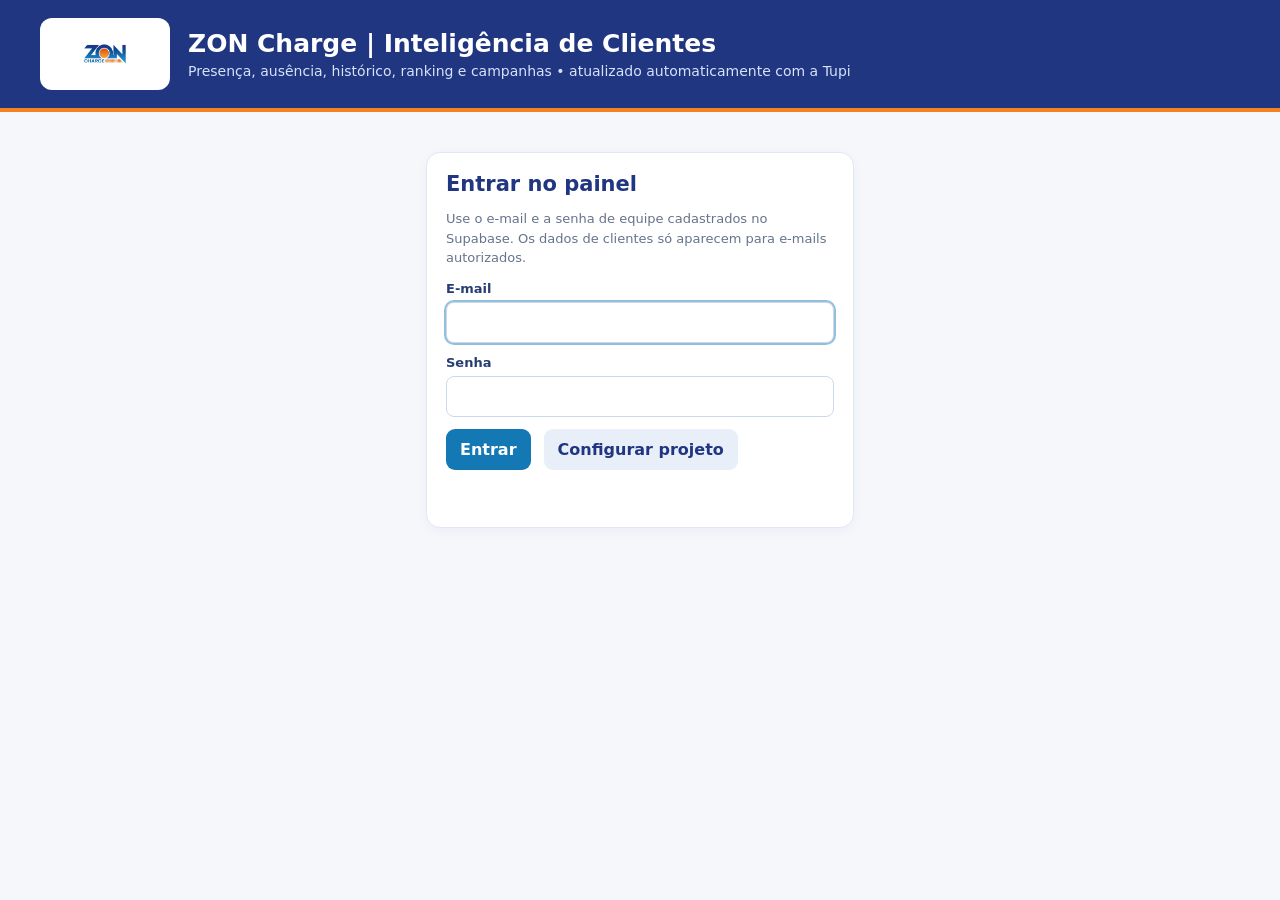
==== painel/index.html @ f6ad3f41 "Add files via upload" ====
<!doctype html><html lang="pt-BR"><head><meta charset="utf-8"><meta name="viewport" content="width=device-width,initial-scale=1"><title>ZON Charge | Inteligência de Clientes</title><style>
:root{font-family:Inter,'Segoe UI',system-ui,Arial,sans-serif;color:#203681;background:#f5f7fb}*{box-sizing:border-box}body{margin:0}header{background:#203681;color:#fff;padding:18px max(22px,calc((100vw - 1200px)/2));border-bottom:4px solid #f58220}header .brand{display:flex;align-items:center;gap:18px}header img{width:130px;height:72px;object-fit:contain;background:white;border-radius:12px;padding:5px}header h1{margin:0;font-size:25px;color:#fff}header p{margin:5px 0 0;color:#d6e2fa;font-size:14px}main{max-width:1240px;margin:auto;padding:22px}.nav{display:flex;flex-wrap:wrap;gap:8px;margin-bottom:20px}.nav button{background:#e5ebf7;color:#203681;border:1px solid #d6e1f2}.nav button.active{background:#203681;color:white;border-color:#203681;box-shadow:inset 0 -3px #f58220}button{cursor:pointer;border:0;background:#1478b5;color:white;border-radius:9px;padding:11px 14px;font:inherit;font-weight:650;transition:filter .15s}button:hover{filter:brightness(.95)}button:disabled{opacity:.5;cursor:default}.secondary{background:#e8eff9;color:#203681}.panel,.metric{background:white;border:1px solid #e0e7f3;border-radius:14px;padding:19px;box-shadow:0 3px 12px #2036810c;margin-bottom:16px}h2{margin:0 0 12px;font-size:21px;color:#203681}h3{margin:0 0 10px;color:#203681}.muted{color:#65738c;font-size:13px;line-height:1.5}.row{display:flex;gap:13px;align-items:end;flex-wrap:wrap}.field{flex:1;min-width:190px}label{display:block;font-size:13px;font-weight:650;margin-bottom:6px;color:#263e74}input,select{width:100%;border:1px solid #ccd8eb;background:white;border-radius:8px;padding:10px;font:inherit;color:#23395d}input:focus,select:focus{outline:2px solid #1478b577}.metrics{display:grid;grid-template-columns:repeat(4,minmax(0,1fr));gap:13px}.metric{border-top:3px solid #f58220}.metric span{font-size:13px;color:#65738c}.metric b{font-size:27px;display:block;margin-top:9px;color:#203681}.hidden{display:none!important}.tablewrap{overflow:auto}table{border-collapse:collapse;width:100%;min-width:650px}th,td{padding:11px;text-align:left;border-bottom:1px solid #e6edf5;font-size:13px}th{background:#eef3fb;color:#203681}tbody tr:hover{background:#f7faff}.tag{display:inline-block;padding:4px 9px;background:#e8f2fc;border-radius:18px}.warn{background:#fff7ec;border:1px solid #f5d6ae;color:#80511d;padding:12px;border-radius:9px;font-size:13px;margin:12px 0}.ok{color:#15835e}.bad{color:#c36b1a}.barrow{display:flex;align-items:center;gap:10px;margin:10px 0;font-size:13px}.barlabel{width:95px;flex-shrink:0}.bartrack{height:15px;background:#edf2f9;border-radius:5px;flex:1;overflow:hidden}.barfill{height:100%;background:#1478b5;border-radius:5px}.barvalue{width:100px;text-align:right}.toolbar{display:flex;gap:10px;flex-wrap:wrap;align-items:end}.note{font-size:12px;color:#65738c}@media(max-width:760px){.metrics{grid-template-columns:repeat(2,1fr)}main{padding:12px}.metric b{font-size:22px}header img{width:92px;height:56px}header h1{font-size:19px}}
.rank-tabs{display:flex;gap:8px;flex-wrap:wrap;margin:15px 0 20px;border-bottom:2px solid #e5ebf5;padding-bottom:10px}.rank-tab{border:1px solid #dce4f1;background:white;color:#203681;border-radius:9px;padding:11px 19px;font-weight:700;cursor:pointer}.rank-tab.active{background:#203681;color:white;border-color:#203681;box-shadow:inset 0 -3px 0 #f58220}.rank-tab:hover:not(.active){background:#edf3fa}#rankPeriodDisplay{display:block;padding:9px 0;color:#203681}header{display:flex;justify-content:space-between;align-items:center;gap:14px;flex-wrap:wrap}.userbox{display:flex;align-items:center;gap:10px;font-size:13px;color:#d6e2fa}.userbox button{padding:8px 12px}.login{max-width:460px;margin:40px auto;padding:0 16px}.login form{display:grid;gap:12px}.login .field{min-width:0}.setup{display:grid;gap:12px;padding:12px;border:1px dashed #ccd8eb;border-radius:10px}.syncline{display:flex;align-items:center;gap:10px;flex-wrap:wrap}.pill{display:inline-block;padding:5px 11px;border-radius:20px;background:#e8eff9;font-weight:700;font-size:13px;white-space:nowrap}.pill.ok{background:#e3f5ee}.pill.bad{background:#fdeee0}details.manual{margin-top:16px;border-top:1px solid #e6edf5;padding-top:12px}details.manual summary{cursor:pointer;font-weight:650;color:#263e74;margin-bottom:10px}</style></head><body><header><div class="brand"><img src="[data-uri]" alt="ZON Charge"><div><h1>ZON Charge | Inteligência de Clientes</h1><p>Presença, ausência, histórico, ranking e campanhas • atualizado automaticamente com a Tupi</p></div></div><div class="userbox hidden" id="userBox"><span id="userEmail"></span><button class="secondary" id="logout" type="button">Sair</button></div></header><section id="loginView" class="login hidden"><div class="panel"><h2>Entrar no painel</h2><p class="muted">Use o e-mail e a senha de equipe cadastrados no Supabase. Os dados de clientes só aparecem para e-mails autorizados.</p><form id="loginForm" autocomplete="on"><div id="setupFields" class="setup hidden"><div class="field"><label for="sbUrl">URL do projeto Supabase</label><input id="sbUrl" placeholder="https://xxxxxxxx.supabase.co" autocomplete="off"></div><div class="field"><label for="sbKey">Chave pública (anon / publishable)</label><input id="sbKey" placeholder="eyJ… ou sb_publishable_…" autocomplete="off"></div></div><div class="field"><label for="loginEmail">E-mail</label><input id="loginEmail" type="email" autocomplete="username" required></div><div class="field"><label for="loginPass">Senha</label><input id="loginPass" type="password" autocomplete="current-password" required></div><div class="row"><button id="loginBtn" type="submit">Entrar</button><button class="secondary" id="changeProject" type="button">Configurar projeto</button></div><p class="muted" id="loginStatus"></p></form></div></section><main id="app" class="hidden"><nav class="nav" id="nav"><button data-page="home" class="active">📊 Visão geral</button><button data-page="weekly">📅 Semanal</button><button data-page="monthly">🗓️ Mensal</button><button data-page="yearly">📈 Anual</button><button data-page="ranking">🏆 Ranking</button><button data-page="history">🗄️ Histórico</button><button data-page="campaigns">✉️ Campanhas</button></nav>
<section id="page-home" class="page"><div class="panel"><h2>Sincronização com a Tupi</h2><div class="syncline"><span class="pill" id="syncPill">—</span><span class="muted" id="syncText"></span></div><div class="row" style="margin-top:12px"><button id="reloadData" type="button">Recarregar dados</button></div><p class="muted" id="status">O histórico de recargas é baixado da Tupi todos os dias às 00h e guardado no banco (Supabase).</p><details class="manual"><summary>Importação manual (opcional)</summary><p class="muted">Use para enviar o cadastro de usuários da Tupi ou CSVs antigos de recargas. Tudo é gravado no banco, sem duplicar: registros com o mesmo ID de carga são atualizados.</p><div class="row"><div class="field"><label>Cadastro de usuários (CSV)</label><input id="users" type="file" accept=".csv"></div><div class="field"><label>Histórico de cargas (um ou vários CSVs)</label><input id="loads" type="file" accept=".csv" multiple></div><button id="import" type="button">Importar e guardar</button></div></details></div><div class="metrics" id="homeMetrics"></div><div class="panel"><h2>Clientes e gatilhos</h2><p class="muted">Presença: recarga nos últimos 7 dias da data de referência. Ausência: cliente com recarga anterior, mas nenhuma nos últimos 7 dias. Sem histórico: cliente sem recarga conhecida. Histórico incompleto pode afetar os resultados.</p><div class="toolbar"><div class="field"><label>Referência</label><input type="date" id="refDate"></div><div class="field"><label>Categoria</label><select id="trigger"><option value="all">Todos</option><option value="present">Presença</option><option value="absent">Ausência ≥ 7 dias</option><option value="never">Sem recarga no histórico</option></select></div><div class="field"><label>Buscar cliente</label><input id="search" placeholder="Nome ou e-mail"></div><button class="secondary" id="exportClients">Exportar clientes</button></div><p class="muted" id="clientCount"></p><div class="tablewrap"><table><thead><tr><th>Cliente</th><th>E-mail</th><th>Gatilho</th><th>Última carga</th><th>Cargas nos 7 dias</th></tr></thead><tbody id="clientRows"></tbody></table></div></div></section>
<section id="page-weekly" class="page hidden"><div class="panel"><h2>Clientes semanais</h2><div class="row"><div class="field"><label>Semana (segunda a domingo)</label><select id="weekSelect"></select></div><button class="secondary" id="exportWeek">Exportar semana</button></div><p class="muted" id="weekInfo"></p></div><div class="metrics" id="weekMetrics"></div><div class="panel"><h3>Clientes da semana</h3><div class="tablewrap"><table><thead><tr><th>Cliente</th><th>E-mail</th><th>Recargas</th><th>Energia (kWh)</th><th>Última recarga</th></tr></thead><tbody id="weekRows"></tbody></table></div></div></section>
<section id="page-monthly" class="page hidden"><div class="panel"><h2>Clientes mensais</h2><div class="row"><div class="field"><label>Mês</label><select id="monthSelect"></select></div><button class="secondary" id="exportMonth">Exportar mês</button></div><p class="muted">Clientes únicos e consumo acumulado no mês selecionado.</p></div><div class="metrics" id="monthMetrics"></div><div class="panel"><h3>Recargas por semana do mês</h3><div id="monthBars"></div></div><div class="panel"><h3>Clientes do mês</h3><div class="tablewrap"><table><thead><tr><th>Cliente</th><th>E-mail</th><th>Recargas</th><th>Energia (kWh)</th></tr></thead><tbody id="monthRows"></tbody></table></div></div></section>
<section id="page-yearly" class="page hidden"><div class="panel"><h2>Fechamento anual</h2><div class="row"><div class="field"><label>Ano</label><select id="yearSelect"></select></div><button class="secondary" id="exportYear">Exportar ano</button></div><p class="muted">Comparativo de janeiro a dezembro, clientes únicos no ano e principais usuários.</p></div><div class="metrics" id="yearMetrics"></div><div class="panel"><h3>Recargas por mês</h3><div id="yearBars"></div></div><div class="panel"><h3>Resumo mensal</h3><div class="tablewrap"><table><thead><tr><th>Mês</th><th>Recargas</th><th>Clientes únicos</th><th>Energia (kWh)</th></tr></thead><tbody id="yearRows"></tbody></table></div></div></section>
<section id="page-ranking" class="page hidden"><div class="panel"><h2>🏆 Ranking Top 10</h2><p class="muted">Escolha o tipo de ranking e selecione a semana, o mês ou o ano aqui mesmo, sem sair desta página.</p><div class="rank-tabs" role="tablist" aria-label="Tipo de ranking"><button type="button" class="rank-tab active" data-rank-mode="week" role="tab" aria-selected="true">📅 Semanal</button><button type="button" class="rank-tab" data-rank-mode="month" role="tab" aria-selected="false">🗓️ Mensal</button><button type="button" class="rank-tab" data-rank-mode="year" role="tab" aria-selected="false">📈 Anual</button></div><div class="row"><div class="field"><label for="rankDateSelect" id="rankPeriodLabel">Selecione a semana</label><select id="rankDateSelect" aria-label="Selecione o período do ranking"></select><select id="rankPeriod" style="display:none" aria-hidden="true"><option value="week">Semanal</option><option value="month">Mensal</option><option value="year">Anual</option></select></div><button class="secondary" id="exportRank">Exportar Top 10 deste período</button></div><p class="muted" id="rankPeriodDisplay">Selecione um período disponível.</p><p class="muted">Ordenado por quantidade de recargas com consumo positivo, com desempate por kWh.</p><div class="tablewrap"><table><thead><tr><th>Posição</th><th>Cliente</th><th>Recargas</th><th>Energia (kWh)</th></tr></thead><tbody id="rankRows"></tbody></table></div></div></section>
<section id="page-history" class="page hidden"><div class="panel"><h2>Histórico acumulado</h2><p class="muted">Cada novo CSV é incorporado ao histórico, sem apagar semanas anteriores. Registros repetidos são identificados pelo ID da carga, quando disponível.</p><div class="metrics" id="historyMetrics"></div><div class="row"><button id="backup" type="button">Exportar backup JSON</button><div class="field"><label>Restaurar backup JSON (grava no banco)</label><input type="file" id="restore" accept=".json"></div></div><p id="coverage" class="muted"></p></div><div class="panel"><h3>Execuções da sincronização diária</h3><p class="muted">Cada linha é uma execução automática (00h) ou manual. Se aparecer “erro”, a mensagem explica o motivo; as recargas daquele período entram na próxima execução bem-sucedida.</p><div class="tablewrap"><table><thead><tr><th>Início</th><th>Período baixado</th><th>Situação</th><th>Recargas</th><th>Mensagem</th></tr></thead><tbody id="syncRows"></tbody></table></div></div></section>
<section id="page-campaigns" class="page hidden"><div class="panel"><h2>✉️ Campanhas por gatilho</h2><div class="warn"><b>Modo seguro: simulação e preparação.</b> Este painel NÃO envia e-mails. Os dados de recarga são atualizados automaticamente todos os dias às 00h; o disparo real será feito pela ferramenta de e-mail, com registro de consentimento e link de descadastro.</div><div class="row"><div class="field"><label>Campanha</label><select id="campaignType"><option value="frequent">Fidelidade · 3+ recargas nos últimos 7 dias</option><option value="absent">Reativação · 7+ dias sem recarga</option></select></div><div class="field"><label>Data de referência</label><input type="date" id="campaignDate"></div><div class="field"><label>Intervalo mínimo entre campanhas (dias)</label><input id="campaignCooldown" type="number" min="7" value="30"></div></div><div class="row" style="margin-top:12px"><div class="field"><label>Importar permissões de marketing (CSV: Email;Consentimento;Descadastrado;UltimoEnvio)</label><input type="file" id="consentFile" accept=".csv"></div><button id="consentImport">Importar permissões</button><button class="secondary" id="consentTemplate">Baixar modelo CSV</button></div><p class="muted">Consentimento: SIM apenas quando existir registro válido de autorização ou outra base legal documentada e adequada. Descadastrado: SIM sempre bloqueia o envio. ÚltimoEnvio: AAAA-MM-DD. Sem permissão explícita registrada, o contato é bloqueado neste piloto.</p><div class="row" style="margin-top:12px"><div class="field"><label>Assunto</label><input id="campaignSubject" value="Um benefício especial para você"></div><div class="field"><label>Oferta aprovada (não inventar descontos)</label><input id="campaignOffer" placeholder="Ex.: benefício válido até ..."></div></div><div class="row" style="margin-top:12px"><button id="campaignPreview">Analisar elegibilidade</button><button class="secondary" id="campaignExport">Exportar fila aprovada (CSV)</button></div><p id="campaignStatus" class="muted">Nenhuma campanha enviada.</p></div><div class="metrics" id="campaignMetrics"></div><div class="panel"><h3>Prévia de destinatários elegíveis</h3><p class="muted">A exportação não realiza disparos. Contatos sem autorização, descadastrados e dentro do limite de frequência são excluídos.</p><div class="tablewrap"><table><thead><tr><th>Cliente</th><th>E-mail</th><th>Gatilho</th><th>Última recarga</th><th>Último envio</th></tr></thead><tbody id="campaignRows"></tbody></table></div></div><div class="panel"><h3>Regras para automação definitiva</h3><p class="muted">Execução diária após a sincronização bem-sucedida das 00h com a Tupi; considerar apenas períodos com cobertura completa, evitar reenvio do mesmo evento, registrar tentativas e falhas, tratar respostas e descadastros imediatamente. Não enviar promoções para clientes com permissão desconhecida.</p></div></section></main><script src="config.js"></script><script src="app.js"></script></body></html>
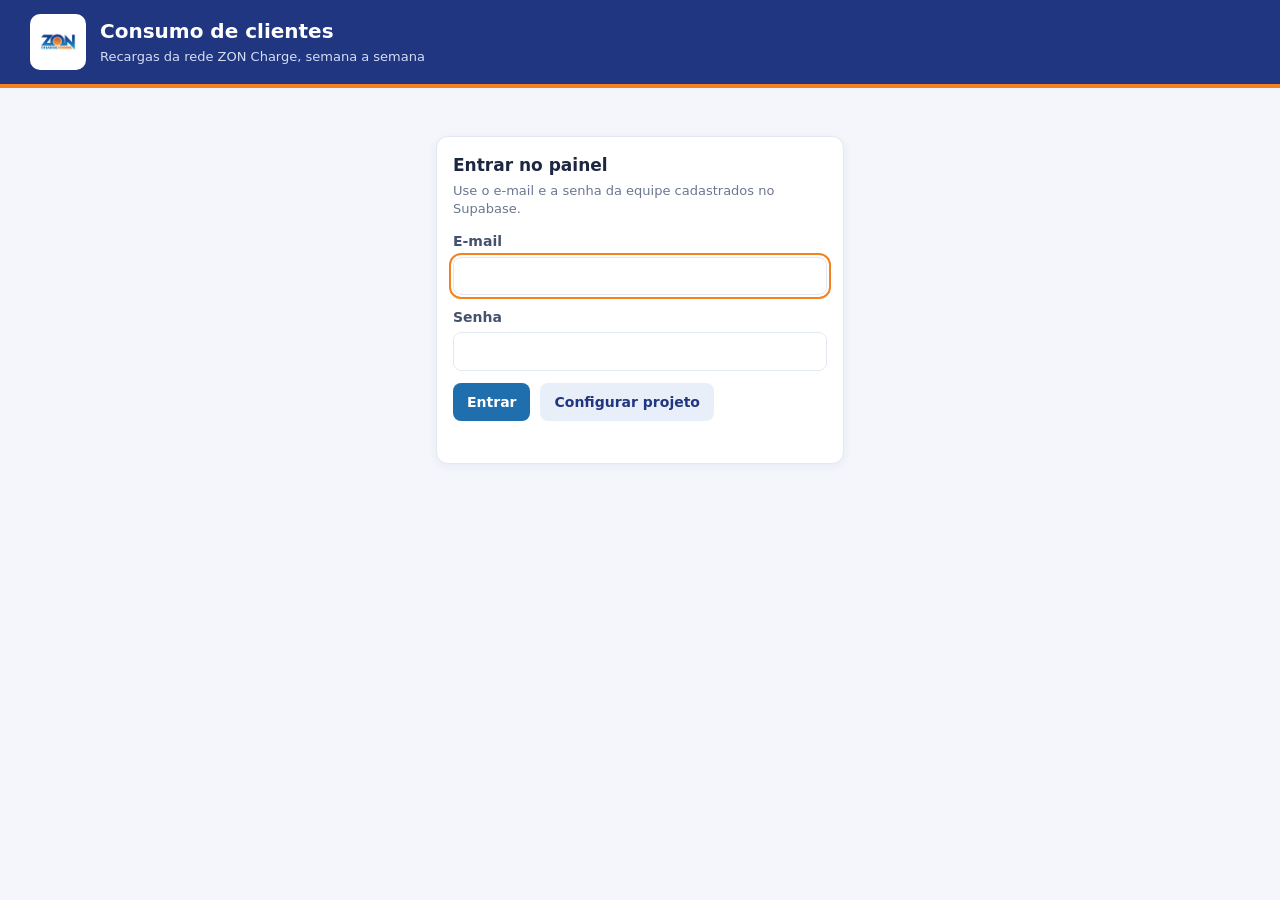
==== commit 0c6526ae: "Painel novo: resumo semanal e acompanhamento por cliente" ====
--- a/painel/index.html
+++ b/painel/index.html
@@ -1,10 +1,199 @@
-<!doctype html><html lang="pt-BR"><head><meta charset="utf-8"><meta name="viewport" content="width=device-width,initial-scale=1"><title>ZON Charge | Inteligência de Clientes</title><style>
-:root{font-family:Inter,'Segoe UI',system-ui,Arial,sans-serif;color:#203681;background:#f5f7fb}*{box-sizing:border-box}body{margin:0}header{background:#203681;color:#fff;padding:18px max(22px,calc((100vw - 1200px)/2));border-bottom:4px solid #f58220}header .brand{display:flex;align-items:center;gap:18px}header img{width:130px;height:72px;object-fit:contain;background:white;border-radius:12px;padding:5px}header h1{margin:0;font-size:25px;color:#fff}header p{margin:5px 0 0;color:#d6e2fa;font-size:14px}main{max-width:1240px;margin:auto;padding:22px}.nav{display:flex;flex-wrap:wrap;gap:8px;margin-bottom:20px}.nav button{background:#e5ebf7;color:#203681;border:1px solid #d6e1f2}.nav button.active{background:#203681;color:white;border-color:#203681;box-shadow:inset 0 -3px #f58220}button{cursor:pointer;border:0;background:#1478b5;color:white;border-radius:9px;padding:11px 14px;font:inherit;font-weight:650;transition:filter .15s}button:hover{filter:brightness(.95)}button:disabled{opacity:.5;cursor:default}.secondary{background:#e8eff9;color:#203681}.panel,.metric{background:white;border:1px solid #e0e7f3;border-radius:14px;padding:19px;box-shadow:0 3px 12px #2036810c;margin-bottom:16px}h2{margin:0 0 12px;font-size:21px;color:#203681}h3{margin:0 0 10px;color:#203681}.muted{color:#65738c;font-size:13px;line-height:1.5}.row{display:flex;gap:13px;align-items:end;flex-wrap:wrap}.field{flex:1;min-width:190px}label{display:block;font-size:13px;font-weight:650;margin-bottom:6px;color:#263e74}input,select{width:100%;border:1px solid #ccd8eb;background:white;border-radius:8px;padding:10px;font:inherit;color:#23395d}input:focus,select:focus{outline:2px solid #1478b577}.metrics{display:grid;grid-template-columns:repeat(4,minmax(0,1fr));gap:13px}.metric{border-top:3px solid #f58220}.metric span{font-size:13px;color:#65738c}.metric b{font-size:27px;display:block;margin-top:9px;color:#203681}.hidden{display:none!important}.tablewrap{overflow:auto}table{border-collapse:collapse;width:100%;min-width:650px}th,td{padding:11px;text-align:left;border-bottom:1px solid #e6edf5;font-size:13px}th{background:#eef3fb;color:#203681}tbody tr:hover{background:#f7faff}.tag{display:inline-block;padding:4px 9px;background:#e8f2fc;border-radius:18px}.warn{background:#fff7ec;border:1px solid #f5d6ae;color:#80511d;padding:12px;border-radius:9px;font-size:13px;margin:12px 0}.ok{color:#15835e}.bad{color:#c36b1a}.barrow{display:flex;align-items:center;gap:10px;margin:10px 0;font-size:13px}.barlabel{width:95px;flex-shrink:0}.bartrack{height:15px;background:#edf2f9;border-radius:5px;flex:1;overflow:hidden}.barfill{height:100%;background:#1478b5;border-radius:5px}.barvalue{width:100px;text-align:right}.toolbar{display:flex;gap:10px;flex-wrap:wrap;align-items:end}.note{font-size:12px;color:#65738c}@media(max-width:760px){.metrics{grid-template-columns:repeat(2,1fr)}main{padding:12px}.metric b{font-size:22px}header img{width:92px;height:56px}header h1{font-size:19px}}
-.rank-tabs{display:flex;gap:8px;flex-wrap:wrap;margin:15px 0 20px;border-bottom:2px solid #e5ebf5;padding-bottom:10px}.rank-tab{border:1px solid #dce4f1;background:white;color:#203681;border-radius:9px;padding:11px 19px;font-weight:700;cursor:pointer}.rank-tab.active{background:#203681;color:white;border-color:#203681;box-shadow:inset 0 -3px 0 #f58220}.rank-tab:hover:not(.active){background:#edf3fa}#rankPeriodDisplay{display:block;padding:9px 0;color:#203681}header{display:flex;justify-content:space-between;align-items:center;gap:14px;flex-wrap:wrap}.userbox{display:flex;align-items:center;gap:10px;font-size:13px;color:#d6e2fa}.userbox button{padding:8px 12px}.login{max-width:460px;margin:40px auto;padding:0 16px}.login form{display:grid;gap:12px}.login .field{min-width:0}.setup{display:grid;gap:12px;padding:12px;border:1px dashed #ccd8eb;border-radius:10px}.syncline{display:flex;align-items:center;gap:10px;flex-wrap:wrap}.pill{display:inline-block;padding:5px 11px;border-radius:20px;background:#e8eff9;font-weight:700;font-size:13px;white-space:nowrap}.pill.ok{background:#e3f5ee}.pill.bad{background:#fdeee0}details.manual{margin-top:16px;border-top:1px solid #e6edf5;padding-top:12px}details.manual summary{cursor:pointer;font-weight:650;color:#263e74;margin-bottom:10px}</style></head><body><header><div class="brand"><img src="[data-uri]" alt="ZON Charge"><div><h1>ZON Charge | Inteligência de Clientes</h1><p>Presença, ausência, histórico, ranking e campanhas • atualizado automaticamente com a Tupi</p></div></div><div class="userbox hidden" id="userBox"><span id="userEmail"></span><button class="secondary" id="logout" type="button">Sair</button></div></header><section id="loginView" class="login hidden"><div class="panel"><h2>Entrar no painel</h2><p class="muted">Use o e-mail e a senha de equipe cadastrados no Supabase. Os dados de clientes só aparecem para e-mails autorizados.</p><form id="loginForm" autocomplete="on"><div id="setupFields" class="setup hidden"><div class="field"><label for="sbUrl">URL do projeto Supabase</label><input id="sbUrl" placeholder="https://xxxxxxxx.supabase.co" autocomplete="off"></div><div class="field"><label for="sbKey">Chave pública (anon / publishable)</label><input id="sbKey" placeholder="eyJ… ou sb_publishable_…" autocomplete="off"></div></div><div class="field"><label for="loginEmail">E-mail</label><input id="loginEmail" type="email" autocomplete="username" required></div><div class="field"><label for="loginPass">Senha</label><input id="loginPass" type="password" autocomplete="current-password" required></div><div class="row"><button id="loginBtn" type="submit">Entrar</button><button class="secondary" id="changeProject" type="button">Configurar projeto</button></div><p class="muted" id="loginStatus"></p></form></div></section><main id="app" class="hidden"><nav class="nav" id="nav"><button data-page="home" class="active">📊 Visão geral</button><button data-page="weekly">📅 Semanal</button><button data-page="monthly">🗓️ Mensal</button><button data-page="yearly">📈 Anual</button><button data-page="ranking">🏆 Ranking</button><button data-page="history">🗄️ Histórico</button><button data-page="campaigns">✉️ Campanhas</button></nav>
-<section id="page-home" class="page"><div class="panel"><h2>Sincronização com a Tupi</h2><div class="syncline"><span class="pill" id="syncPill">—</span><span class="muted" id="syncText"></span></div><div class="row" style="margin-top:12px"><button id="reloadData" type="button">Recarregar dados</button></div><p class="muted" id="status">O histórico de recargas é baixado da Tupi todos os dias às 00h e guardado no banco (Supabase).</p><details class="manual"><summary>Importação manual (opcional)</summary><p class="muted">Use para enviar o cadastro de usuários da Tupi ou CSVs antigos de recargas. Tudo é gravado no banco, sem duplicar: registros com o mesmo ID de carga são atualizados.</p><div class="row"><div class="field"><label>Cadastro de usuários (CSV)</label><input id="users" type="file" accept=".csv"></div><div class="field"><label>Histórico de cargas (um ou vários CSVs)</label><input id="loads" type="file" accept=".csv" multiple></div><button id="import" type="button">Importar e guardar</button></div></details></div><div class="metrics" id="homeMetrics"></div><div class="panel"><h2>Clientes e gatilhos</h2><p class="muted">Presença: recarga nos últimos 7 dias da data de referência. Ausência: cliente com recarga anterior, mas nenhuma nos últimos 7 dias. Sem histórico: cliente sem recarga conhecida. Histórico incompleto pode afetar os resultados.</p><div class="toolbar"><div class="field"><label>Referência</label><input type="date" id="refDate"></div><div class="field"><label>Categoria</label><select id="trigger"><option value="all">Todos</option><option value="present">Presença</option><option value="absent">Ausência ≥ 7 dias</option><option value="never">Sem recarga no histórico</option></select></div><div class="field"><label>Buscar cliente</label><input id="search" placeholder="Nome ou e-mail"></div><button class="secondary" id="exportClients">Exportar clientes</button></div><p class="muted" id="clientCount"></p><div class="tablewrap"><table><thead><tr><th>Cliente</th><th>E-mail</th><th>Gatilho</th><th>Última carga</th><th>Cargas nos 7 dias</th></tr></thead><tbody id="clientRows"></tbody></table></div></div></section>
-<section id="page-weekly" class="page hidden"><div class="panel"><h2>Clientes semanais</h2><div class="row"><div class="field"><label>Semana (segunda a domingo)</label><select id="weekSelect"></select></div><button class="secondary" id="exportWeek">Exportar semana</button></div><p class="muted" id="weekInfo"></p></div><div class="metrics" id="weekMetrics"></div><div class="panel"><h3>Clientes da semana</h3><div class="tablewrap"><table><thead><tr><th>Cliente</th><th>E-mail</th><th>Recargas</th><th>Energia (kWh)</th><th>Última recarga</th></tr></thead><tbody id="weekRows"></tbody></table></div></div></section>
-<section id="page-monthly" class="page hidden"><div class="panel"><h2>Clientes mensais</h2><div class="row"><div class="field"><label>Mês</label><select id="monthSelect"></select></div><button class="secondary" id="exportMonth">Exportar mês</button></div><p class="muted">Clientes únicos e consumo acumulado no mês selecionado.</p></div><div class="metrics" id="monthMetrics"></div><div class="panel"><h3>Recargas por semana do mês</h3><div id="monthBars"></div></div><div class="panel"><h3>Clientes do mês</h3><div class="tablewrap"><table><thead><tr><th>Cliente</th><th>E-mail</th><th>Recargas</th><th>Energia (kWh)</th></tr></thead><tbody id="monthRows"></tbody></table></div></div></section>
-<section id="page-yearly" class="page hidden"><div class="panel"><h2>Fechamento anual</h2><div class="row"><div class="field"><label>Ano</label><select id="yearSelect"></select></div><button class="secondary" id="exportYear">Exportar ano</button></div><p class="muted">Comparativo de janeiro a dezembro, clientes únicos no ano e principais usuários.</p></div><div class="metrics" id="yearMetrics"></div><div class="panel"><h3>Recargas por mês</h3><div id="yearBars"></div></div><div class="panel"><h3>Resumo mensal</h3><div class="tablewrap"><table><thead><tr><th>Mês</th><th>Recargas</th><th>Clientes únicos</th><th>Energia (kWh)</th></tr></thead><tbody id="yearRows"></tbody></table></div></div></section>
-<section id="page-ranking" class="page hidden"><div class="panel"><h2>🏆 Ranking Top 10</h2><p class="muted">Escolha o tipo de ranking e selecione a semana, o mês ou o ano aqui mesmo, sem sair desta página.</p><div class="rank-tabs" role="tablist" aria-label="Tipo de ranking"><button type="button" class="rank-tab active" data-rank-mode="week" role="tab" aria-selected="true">📅 Semanal</button><button type="button" class="rank-tab" data-rank-mode="month" role="tab" aria-selected="false">🗓️ Mensal</button><button type="button" class="rank-tab" data-rank-mode="year" role="tab" aria-selected="false">📈 Anual</button></div><div class="row"><div class="field"><label for="rankDateSelect" id="rankPeriodLabel">Selecione a semana</label><select id="rankDateSelect" aria-label="Selecione o período do ranking"></select><select id="rankPeriod" style="display:none" aria-hidden="true"><option value="week">Semanal</option><option value="month">Mensal</option><option value="year">Anual</option></select></div><button class="secondary" id="exportRank">Exportar Top 10 deste período</button></div><p class="muted" id="rankPeriodDisplay">Selecione um período disponível.</p><p class="muted">Ordenado por quantidade de recargas com consumo positivo, com desempate por kWh.</p><div class="tablewrap"><table><thead><tr><th>Posição</th><th>Cliente</th><th>Recargas</th><th>Energia (kWh)</th></tr></thead><tbody id="rankRows"></tbody></table></div></div></section>
-<section id="page-history" class="page hidden"><div class="panel"><h2>Histórico acumulado</h2><p class="muted">Cada novo CSV é incorporado ao histórico, sem apagar semanas anteriores. Registros repetidos são identificados pelo ID da carga, quando disponível.</p><div class="metrics" id="historyMetrics"></div><div class="row"><button id="backup" type="button">Exportar backup JSON</button><div class="field"><label>Restaurar backup JSON (grava no banco)</label><input type="file" id="restore" accept=".json"></div></div><p id="coverage" class="muted"></p></div><div class="panel"><h3>Execuções da sincronização diária</h3><p class="muted">Cada linha é uma execução automática (00h) ou manual. Se aparecer “erro”, a mensagem explica o motivo; as recargas daquele período entram na próxima execução bem-sucedida.</p><div class="tablewrap"><table><thead><tr><th>Início</th><th>Período baixado</th><th>Situação</th><th>Recargas</th><th>Mensagem</th></tr></thead><tbody id="syncRows"></tbody></table></div></div></section>
-<section id="page-campaigns" class="page hidden"><div class="panel"><h2>✉️ Campanhas por gatilho</h2><div class="warn"><b>Modo seguro: simulação e preparação.</b> Este painel NÃO envia e-mails. Os dados de recarga são atualizados automaticamente todos os dias às 00h; o disparo real será feito pela ferramenta de e-mail, com registro de consentimento e link de descadastro.</div><div class="row"><div class="field"><label>Campanha</label><select id="campaignType"><option value="frequent">Fidelidade · 3+ recargas nos últimos 7 dias</option><option value="absent">Reativação · 7+ dias sem recarga</option></select></div><div class="field"><label>Data de referência</label><input type="date" id="campaignDate"></div><div class="field"><label>Intervalo mínimo entre campanhas (dias)</label><input id="campaignCooldown" type="number" min="7" value="30"></div></div><div class="row" style="margin-top:12px"><div class="field"><label>Importar permissões de marketing (CSV: Email;Consentimento;Descadastrado;UltimoEnvio)</label><input type="file" id="consentFile" accept=".csv"></div><button id="consentImport">Importar permissões</button><button class="secondary" id="consentTemplate">Baixar modelo CSV</button></div><p class="muted">Consentimento: SIM apenas quando existir registro válido de autorização ou outra base legal documentada e adequada. Descadastrado: SIM sempre bloqueia o envio. ÚltimoEnvio: AAAA-MM-DD. Sem permissão explícita registrada, o contato é bloqueado neste piloto.</p><div class="row" style="margin-top:12px"><div class="field"><label>Assunto</label><input id="campaignSubject" value="Um benefício especial para você"></div><div class="field"><label>Oferta aprovada (não inventar descontos)</label><input id="campaignOffer" placeholder="Ex.: benefício válido até ..."></div></div><div class="row" style="margin-top:12px"><button id="campaignPreview">Analisar elegibilidade</button><button class="secondary" id="campaignExport">Exportar fila aprovada (CSV)</button></div><p id="campaignStatus" class="muted">Nenhuma campanha enviada.</p></div><div class="metrics" id="campaignMetrics"></div><div class="panel"><h3>Prévia de destinatários elegíveis</h3><p class="muted">A exportação não realiza disparos. Contatos sem autorização, descadastrados e dentro do limite de frequência são excluídos.</p><div class="tablewrap"><table><thead><tr><th>Cliente</th><th>E-mail</th><th>Gatilho</th><th>Última recarga</th><th>Último envio</th></tr></thead><tbody id="campaignRows"></tbody></table></div></div><div class="panel"><h3>Regras para automação definitiva</h3><p class="muted">Execução diária após a sincronização bem-sucedida das 00h com a Tupi; considerar apenas períodos com cobertura completa, evitar reenvio do mesmo evento, registrar tentativas e falhas, tratar respostas e descadastros imediatamente. Não enviar promoções para clientes com permissão desconhecida.</p></div></section></main><script src="config.js"></script><script src="app.js"></script></body></html>+<!doctype html>
+<html lang="pt-BR">
+<head>
+<meta charset="utf-8">
+<meta name="viewport" content="width=device-width,initial-scale=1">
+<meta name="robots" content="noindex,nofollow">
+<title>ZON Charge · Consumo de clientes</title>
+<link rel="icon" href="logo.png">
+<link rel="stylesheet" href="estilo.css">
+</head>
+<body>
+<header class="topo">
+  <div class="marca">
+    <img src="logo.png" alt="ZON Charge">
+    <div><h1>Consumo de clientes</h1><p>Recargas da rede ZON Charge, semana a semana</p></div>
+  </div>
+  <div class="usuario hidden" id="userBox"><span id="userEmail"></span><button type="button" id="logout">Sair</button></div>
+</header>
+
+<section id="loginView" class="login hidden">
+  <div class="card">
+    <h2>Entrar no painel</h2>
+    <p class="nota">Use o e-mail e a senha da equipe cadastrados no Supabase.</p>
+    <form id="loginForm" autocomplete="on">
+      <div id="setupFields" class="setup hidden">
+        <div class="campo"><label for="sbUrl">URL do projeto Supabase</label><input id="sbUrl" placeholder="https://xxxxxxxx.supabase.co" autocomplete="off"></div>
+        <div class="campo"><label for="sbKey">Chave pública (publishable / anon)</label><input id="sbKey" placeholder="sb_publishable_… ou eyJ…" autocomplete="off"></div>
+      </div>
+      <div class="campo"><label for="loginEmail">E-mail</label><input id="loginEmail" type="email" autocomplete="username" required></div>
+      <div class="campo"><label for="loginPass">Senha</label><input id="loginPass" type="password" autocomplete="current-password" required></div>
+      <div class="barra-ferr"><button id="loginBtn" type="submit">Entrar</button><button class="sec" id="changeProject" type="button">Configurar projeto</button></div>
+      <p class="nota" id="loginStatus" role="status"></p>
+    </form>
+  </div>
+</section>
+
+<main id="app" class="hidden">
+  <nav class="abas" role="tablist" aria-label="Seções do painel">
+    <button type="button" role="tab" data-aba="resumo" aria-selected="true">Resumo da semana</button>
+    <button type="button" role="tab" data-aba="clientes" aria-selected="false">Clientes</button>
+    <button type="button" role="tab" data-aba="ausentes" aria-selected="false">Ausentes</button>
+    <button type="button" role="tab" data-aba="sync" aria-selected="false">Sincronização</button>
+  </nav>
+
+  <div class="filtros" id="filtros">
+    <label for="semana">Semana</label>
+    <select id="semana"></select>
+    <p class="nota" id="notaDados" role="status">Carregando dados…</p>
+    <button type="button" class="sec" id="recarregar">Atualizar</button>
+  </div>
+  <div class="aviso hidden" id="aviso" role="alert"></div>
+
+  <!-- RESUMO -->
+  <section class="aba" id="aba-resumo" role="tabpanel">
+    <div class="kpis" id="kpis"></div>
+    <div class="card">
+      <div class="card-topo">
+        <div><h2>Energia consumida por semana</h2><p class="nota" id="notaGraf">Total da rede em kWh. Clique numa barra para ver aquela semana.</p></div>
+      </div>
+      <div class="grafico" id="grafSemanas"></div>
+    </div>
+    <div class="duas">
+      <div class="card">
+        <h2>Quem mais consumiu na semana</h2>
+        <p class="nota">Os 10 clientes com mais kWh. Clique para ver a ficha.</p>
+        <ol class="lista" id="topConsumo"></ol>
+      </div>
+      <div class="card">
+        <h2>Pararam de recarregar nesta semana</h2>
+        <p class="nota">Recarregaram na semana anterior e não voltaram nesta. Os que mais consumiam aparecem primeiro.</p>
+        <ol class="lista" id="topQueda"></ol>
+      </div>
+    </div>
+  </section>
+
+  <!-- CLIENTES -->
+  <section class="aba hidden" id="aba-clientes" role="tabpanel">
+    <div class="card">
+      <h2>Acompanhamento por cliente</h2>
+      <p class="nota">Cada linha é um cliente. <b>kWh</b> e <b>recargas</b> são da semana escolhida. A <b>média</b> é das 4 semanas anteriores, e a <b>variação</b> compara a semana com essa média.</p>
+      <div class="chips" id="chips" role="group" aria-label="Filtrar por situação"></div>
+      <div class="barra-ferr">
+        <input id="busca" type="search" placeholder="Buscar por nome ou e-mail" aria-label="Buscar cliente">
+        <button type="button" class="sec" id="exportClientes">Exportar CSV</button>
+      </div>
+      <div class="tabela-wrap">
+        <table class="tabela" id="tabClientes">
+          <thead><tr>
+            <th data-ord="nome"><button type="button">Cliente</button></th>
+            <th data-ord="sit"><button type="button">Situação</button></th>
+            <th class="num" data-ord="k"><button type="button">kWh na semana</button></th>
+            <th class="num" data-ord="n"><button type="button">Recargas</button></th>
+            <th class="num" data-ord="media"><button type="button">Média 4 sem.</button></th>
+            <th class="num" data-ord="var"><button type="button">Variação</button></th>
+            <th>Últimas 8 semanas</th>
+            <th data-ord="ultima"><button type="button">Última recarga</button></th>
+          </tr></thead>
+          <tbody></tbody>
+        </table>
+      </div>
+      <div class="paginacao"><span id="contClientes"></span><button type="button" class="sec" id="maisClientes">Mostrar mais 50</button></div>
+    </div>
+    <div class="card">
+      <h3>O que significa cada situação</h3>
+      <p class="nota"><span class="sit ativo">Ativo</span> recarregou na semana. &nbsp; <span class="sit queda">Em queda</span> recarregou, mas gastou menos da metade da sua média. &nbsp; <span class="sit novo">Novo</span> primeira recarga da vida foi nesta semana. &nbsp; <span class="sit ausente">Ausente</span> não recarregou na semana (mostra há quantos dias). &nbsp; <span class="sit nunca">Nunca recarregou</span> está no cadastro, mas não tem nenhuma recarga.</p>
+    </div>
+  </section>
+
+  <!-- AUSENTES -->
+  <section class="aba hidden" id="aba-ausentes" role="tabpanel">
+    <div class="card">
+      <h2>Clientes que pararam de recarregar</h2>
+      <p class="nota">Já recarregaram antes e estão há 7 dias ou mais sem recarregar, contando até o fim da semana escolhida. Os que mais consumiam aparecem primeiro: são os que mais vale chamar de volta. <b>Saiu do ritmo</b> = está sem recarregar há mais que o dobro do intervalo que costuma ter entre recargas.</p>
+      <div class="faixas" id="faixas" role="group" aria-label="Filtrar por tempo sem recarregar"></div>
+      <div class="barra-ferr">
+        <input id="buscaAus" type="search" placeholder="Buscar por nome ou e-mail" aria-label="Buscar cliente ausente">
+        <label><input type="checkbox" id="soRitmo"> Só quem saiu do ritmo</label>
+        <label><input type="checkbox" id="soMkt"> Só quem aceita receber e-mail</label>
+        <button type="button" class="sec" id="exportAusentes">Exportar lista (CSV)</button>
+      </div>
+      <div class="tabela-wrap">
+        <table class="tabela" id="tabAusentes">
+          <thead><tr>
+            <th>Cliente</th>
+            <th class="num">Sem recarregar há</th>
+            <th>Última recarga</th>
+            <th class="num">Costuma recarregar a cada</th>
+            <th class="num">Consumo médio<br><small>kWh por semana</small></th>
+            <th class="num">Recargas no total</th>
+            <th>Aceita e-mail</th>
+          </tr></thead>
+          <tbody></tbody>
+        </table>
+      </div>
+      <div class="paginacao"><span id="contAusentes"></span><button type="button" class="sec" id="maisAusentes">Mostrar mais 50</button></div>
+    </div>
+  </section>
+
+  <!-- SINCRONIZAÇÃO -->
+  <section class="aba hidden" id="aba-sync" role="tabpanel">
+    <div class="card">
+      <div class="card-topo"><h2>Sincronização com a Tupi</h2><span class="pill" id="syncPill">—</span></div>
+      <p id="syncTexto"></p>
+      <p class="nota">Toda <b>segunda-feira às 6h15</b> o sistema baixa da Tupi as recargas dos últimos 8 dias (a semana anterior inteira, de segunda a domingo, mais um dia de folga) e grava no banco. Às quintas ele só faz uma verificação rápida para o banco gratuito não ser pausado.</p>
+      <div class="tabela-wrap" style="margin-top:12px">
+        <table class="tabela" id="tabSync">
+          <thead><tr><th>Quando rodou</th><th>Período baixado</th><th>Situação</th><th class="num">Recargas gravadas</th><th>Mensagem</th></tr></thead>
+          <tbody></tbody>
+        </table>
+      </div>
+    </div>
+    <div class="card">
+      <details class="manual">
+        <summary>Importação manual (opcional)</summary>
+        <p class="nota">Use para enviar o cadastro de usuários da Tupi, CSVs antigos de recargas ou a lista de quem aceita receber e-mail. Tudo é gravado no banco sem duplicar.</p>
+        <div class="import-linha">
+          <div class="campo"><label for="arqCadastro">Cadastro de usuários (CSV com Email e Nome)</label><input id="arqCadastro" type="file" accept=".csv"></div>
+          <div class="campo"><label for="arqRecargas">Histórico de recargas da Tupi (um ou vários CSVs)</label><input id="arqRecargas" type="file" accept=".csv" multiple></div>
+          <button type="button" id="importar">Importar</button>
+        </div>
+        <div class="import-linha">
+          <div class="campo"><label for="arqPermissoes">Permissões de e-mail (CSV: Email; Consentimento; Descadastrado; UltimoEnvio)</label><input id="arqPermissoes" type="file" accept=".csv"></div>
+          <button type="button" id="importarPerm">Importar permissões</button>
+          <button type="button" class="sec" id="modeloPerm">Baixar modelo</button>
+        </div>
+        <p class="nota" id="statusImport" role="status"></p>
+      </details>
+    </div>
+  </section>
+</main>
+
+<dialog class="ficha" id="ficha" aria-labelledby="fichaNome">
+  <div class="ficha-topo">
+    <div><h2 id="fichaNome"></h2><p class="nota" id="fichaEmail"></p></div>
+    <button type="button" class="sec" id="fichaFechar">Fechar</button>
+  </div>
+  <div class="ficha-corpo">
+    <div class="mini" id="fichaMini"></div>
+    <div class="card">
+      <h3>kWh por semana — últimas 52 semanas</h3>
+      <div class="grafico" id="fichaGraf"></div>
+    </div>
+    <div class="card">
+      <h3>Últimas recargas</h3>
+      <div class="tabela-wrap">
+        <table class="tabela" id="fichaTab" style="min-width:520px">
+          <thead><tr><th>Data</th><th>Horário</th><th>Estação</th><th class="num">kWh</th></tr></thead>
+          <tbody></tbody>
+        </table>
+      </div>
+    </div>
+  </div>
+</dialog>
+
+<div class="dica" id="dica" role="tooltip" hidden></div>
+<script src="config.js"></script>
+<script src="app.js"></script>
+</body>
+</html>
--- a/painel/estilo.css
+++ b/painel/estilo.css
@@ -0,0 +1,182 @@
+/* ZON Charge · Consumo de clientes — estilos */
+:root{
+  --marca:#203681; --laranja:#f58220;
+  --fundo:#f4f6fb; --superficie:#ffffff; --superficie-2:#f7f9fd; --linha:#e3e9f3; --grade:#e8edf5;
+  --tinta:#1c2742; --tinta-2:#45526e; --tinta-3:#6b778f;
+  --barra:#2a7fbf; --barra-muda:#c3cddc; --destaque-col:#eaf2fb;
+  --ok:#0ca30c; --alerta:#fab219; --serio:#ec835a; --critico:#d03b3b; --novo:#2a7fbf; --neutro:#9aa5b8;
+  --sobe:#0a7a0a; --desce:#c0392b;
+  --botao:#1f6fae; --botao-tinta:#fff; --botao-sec:#e9eff8; --botao-sec-tinta:#203681;
+  --sombra:0 2px 10px rgba(32,54,129,.06);
+  font-family:Inter,'Segoe UI',system-ui,-apple-system,Arial,sans-serif;
+  color:var(--tinta); background:var(--fundo);
+}
+@media (prefers-color-scheme:dark){
+  :root{
+    --fundo:#11151e; --superficie:#1a1f2b; --superficie-2:#202636; --linha:#2b3345; --grade:#283043;
+    --tinta:#e7ebf3; --tinta-2:#b9c2d3; --tinta-3:#8d98ad;
+    --barra:#4f9ad6; --barra-muda:#4a5468; --destaque-col:#233049;
+    --sobe:#4cc94c; --desce:#ff7b6b; --novo:#4f9ad6;
+    --botao:#3d8bd0; --botao-sec:#263048; --botao-sec-tinta:#dbe4f5;
+    --sombra:none;
+  }
+}
+*{box-sizing:border-box}
+html,body{margin:0;background:var(--fundo)}
+body{min-height:100vh;font-size:14px;line-height:1.45}
+h1,h2,h3{margin:0;color:var(--tinta);font-weight:650}
+h2{font-size:17px}
+button{font:inherit;cursor:pointer;border:0;border-radius:8px;padding:9px 14px;font-weight:600;background:var(--botao);color:var(--botao-tinta)}
+button.sec{background:var(--botao-sec);color:var(--botao-sec-tinta)}
+button:disabled{opacity:.55;cursor:default}
+button:focus-visible,select:focus-visible,input:focus-visible,[tabindex]:focus-visible{outline:2px solid var(--laranja);outline-offset:2px}
+input,select{font:inherit;color:var(--tinta);background:var(--superficie);border:1px solid var(--linha);border-radius:8px;padding:8px 10px}
+label{font-weight:600;color:var(--tinta-2)}
+.hidden{display:none!important}
+.nota{color:var(--tinta-3);font-size:13px;margin:4px 0 0}
+.num{font-variant-numeric:tabular-nums;text-align:right;white-space:nowrap}
+
+/* topo */
+.topo{background:var(--marca);color:#fff;border-bottom:4px solid var(--laranja);padding:14px max(16px,calc((100vw - 1220px)/2));display:flex;justify-content:space-between;align-items:center;gap:12px;flex-wrap:wrap}
+.marca{display:flex;align-items:center;gap:14px}
+.marca img{width:56px;height:56px;border-radius:10px;background:#fff;object-fit:contain;padding:3px}
+.marca h1{color:#fff;font-size:20px}
+.marca p{margin:2px 0 0;color:#d4def5;font-size:13px}
+.usuario{display:flex;align-items:center;gap:10px;color:#d4def5;font-size:13px}
+.usuario button{background:rgba(255,255,255,.14);color:#fff;padding:7px 12px}
+
+main{max-width:1220px;margin:0 auto;padding:18px 16px 40px}
+main.carregando .aba{opacity:.55;pointer-events:none;transition:opacity .2s}
+
+/* login */
+.login{max-width:440px;margin:48px auto;padding:0 16px}
+.login form{display:grid;gap:12px;margin-top:12px}
+.login .campo{display:grid;gap:5px}
+.setup{display:grid;gap:12px;padding:12px;border:1px dashed var(--linha);border-radius:10px}
+
+/* abas e filtros */
+.abas{display:flex;gap:6px;flex-wrap:wrap;border-bottom:1px solid var(--linha);margin-bottom:14px}
+.abas button{background:none;color:var(--tinta-2);border-radius:8px 8px 0 0;padding:10px 14px;border-bottom:3px solid transparent}
+.abas button[aria-selected="true"]{color:var(--marca);border-bottom-color:var(--laranja)}
+@media (prefers-color-scheme:dark){.abas button[aria-selected="true"]{color:#fff}}
+.filtros{display:flex;align-items:center;gap:10px;flex-wrap:wrap;margin-bottom:14px}
+.filtros select{min-width:230px}
+.filtros .nota{margin:0;flex:1;min-width:200px}
+.aviso{background:#fff6e8;border:1px solid #f4d3a1;color:#7a4b10;border-radius:10px;padding:12px 14px;margin-bottom:14px}
+@media (prefers-color-scheme:dark){.aviso{background:#3a2a12;border-color:#6a4a1a;color:#f3d7a8}}
+
+/* cartões */
+.card{background:var(--superficie);border:1px solid var(--linha);border-radius:12px;padding:16px;box-shadow:var(--sombra);margin-bottom:14px}
+.card-topo{display:flex;justify-content:space-between;align-items:flex-start;gap:10px;flex-wrap:wrap;margin-bottom:8px}
+.duas{display:grid;grid-template-columns:1fr 1fr;gap:14px}
+@media (max-width:820px){.duas{grid-template-columns:1fr}}
+
+/* indicadores */
+.kpis{display:grid;grid-template-columns:repeat(5,minmax(0,1fr));gap:12px;margin-bottom:14px}
+@media (max-width:1000px){.kpis{grid-template-columns:repeat(3,minmax(0,1fr))}}
+@media (max-width:620px){.kpis{grid-template-columns:repeat(2,minmax(0,1fr))}}
+.kpi{background:var(--superficie);border:1px solid var(--linha);border-radius:12px;padding:14px;box-shadow:var(--sombra);display:flex;flex-direction:column;gap:4px;min-width:0}
+.kpi .rot{font-size:13px;color:var(--tinta-2);font-weight:600}
+.kpi .val{font-size:26px;font-weight:650;letter-spacing:-.01em;color:var(--tinta);overflow-wrap:anywhere}
+.kpi .val small{font-size:14px;font-weight:600;color:var(--tinta-3);margin-left:3px}
+.kpi .delta{font-size:12.5px;font-weight:600}
+.kpi .delta.sobe{color:var(--sobe)} .kpi .delta.desce{color:var(--desce)} .kpi .delta.igual{color:var(--tinta-3)}
+.kpi .exp{font-size:12px;color:var(--tinta-3)}
+.kpi.clicavel{cursor:pointer}
+.kpi.clicavel:hover{border-color:var(--barra)}
+
+/* gráfico */
+.grafico{position:relative;width:100%;min-height:230px}
+.grafico svg{display:block;width:100%;overflow:visible}
+.grafico .eixo{fill:var(--tinta-3);font-size:11px}
+.grafico .eixo.sel{fill:var(--tinta);font-weight:700}
+.grafico .rotulo{fill:var(--tinta);font-size:12px;font-weight:650}
+.grafico .grade{stroke:var(--grade);stroke-width:1}
+.grafico .base{stroke:var(--tinta-3);stroke-width:1}
+.grafico .bar{fill:var(--barra)}
+.grafico .bar.parcial{opacity:.45}
+.grafico .col-sel{fill:var(--destaque-col)}
+.grafico .alvo{fill:transparent;cursor:pointer}
+.grafico .bar,.grafico text,.grafico line,.grafico .col-sel{pointer-events:none}
+.grafico .alvo:hover+.bar,.grafico .bar.hover{opacity:.82}
+.grafico .vazio{fill:var(--tinta-3);font-size:13px}
+
+/* dica (tooltip) */
+.dica{position:fixed;z-index:50;pointer-events:none;background:var(--superficie);color:var(--tinta);border:1px solid var(--linha);border-radius:8px;padding:8px 10px;box-shadow:0 6px 18px rgba(0,0,0,.14);font-size:12.5px;max-width:260px}
+.dica strong{display:block;font-size:14px}
+.dica span{color:var(--tinta-2)}
+
+/* listas do resumo */
+.lista{list-style:none;margin:10px 0 0;padding:0}
+.lista li{display:flex;align-items:center;gap:10px;padding:8px 6px;border-bottom:1px solid var(--grade);cursor:pointer;border-radius:6px}
+.lista li:hover,.lista li:focus-visible{background:var(--superficie-2)}
+.lista .pos{width:22px;color:var(--tinta-3);font-variant-numeric:tabular-nums}
+.lista .quem{flex:1;min-width:0}
+.lista .quem b{display:block;font-weight:600;overflow:hidden;text-overflow:ellipsis;white-space:nowrap}
+.lista .quem small{color:var(--tinta-3);display:block;overflow:hidden;text-overflow:ellipsis;white-space:nowrap}
+.lista .v{font-weight:650;font-variant-numeric:tabular-nums;white-space:nowrap;text-align:right}
+.lista .v small{display:block;font-weight:500;color:var(--tinta-3)}
+.lista .vazia{cursor:default;color:var(--tinta-3)}
+
+/* situação */
+.sit{display:inline-flex;align-items:center;gap:6px;white-space:nowrap;font-weight:600;color:var(--tinta)}
+.sit::before{content:"";width:9px;height:9px;border-radius:50%;background:var(--c,var(--neutro));flex:none}
+.sit.ativo{--c:var(--ok)} .sit.queda{--c:var(--alerta)} .sit.novo{--c:var(--novo)}
+.sit.ausente{--c:var(--serio)} .sit.ausente.longo{--c:var(--critico)} .sit.nunca{--c:var(--neutro)}
+.sit small{font-weight:500;color:var(--tinta-3)}
+
+/* filtros de situação */
+.chips{display:flex;gap:8px;flex-wrap:wrap;margin:12px 0}
+.chip{background:var(--superficie-2);color:var(--tinta);border:1px solid var(--linha);border-radius:20px;padding:7px 12px;font-weight:600;display:inline-flex;gap:6px;align-items:center}
+.chip[aria-pressed="true"]{background:var(--marca);border-color:var(--marca);color:#fff}
+.chip .n{font-weight:500;opacity:.8;font-variant-numeric:tabular-nums}
+.barra-ferr{display:flex;gap:10px;align-items:center;flex-wrap:wrap;margin-bottom:10px}
+.barra-ferr input[type=search]{flex:1;min-width:200px}
+.barra-ferr label{display:inline-flex;gap:6px;align-items:center;font-weight:500;color:var(--tinta-2)}
+
+/* tabelas */
+.tabela-wrap{overflow-x:auto;border:1px solid var(--linha);border-radius:10px}
+table.tabela{width:100%;border-collapse:collapse;min-width:760px}
+.tabela th,.tabela td{padding:9px 10px;border-bottom:1px solid var(--grade);text-align:left;vertical-align:middle}
+.tabela th{background:var(--superficie-2);font-size:12.5px;color:var(--tinta-2);font-weight:650;position:sticky;top:0}
+.tabela th.num,.tabela td.num{text-align:right}
+.tabela th button{background:none;color:inherit;padding:0;font-weight:inherit;display:inline-flex;gap:4px;align-items:center}
+.tabela th[aria-sort="descending"] button::after{content:"▼";font-size:9px}
+.tabela th[aria-sort="ascending"] button::after{content:"▲";font-size:9px}
+.tabela tbody tr{cursor:pointer}
+.tabela tbody tr:hover{background:var(--superficie-2)}
+.tabela td .quem b{display:block;font-weight:600}
+.tabela td .quem small{color:var(--tinta-3)}
+.tabela td.vazio{text-align:center;color:var(--tinta-3);cursor:default;padding:24px}
+.var.sobe{color:var(--sobe)} .var.desce{color:var(--desce)} .var.igual{color:var(--tinta-3)}
+.mut{color:var(--tinta-3)}
+.paginacao{display:flex;justify-content:space-between;align-items:center;gap:10px;margin-top:10px;flex-wrap:wrap;color:var(--tinta-3)}
+svg.spark rect{fill:var(--barra-muda)} svg.spark rect.atual{fill:var(--barra)}
+
+/* faixas de ausência */
+.faixas{display:grid;grid-template-columns:repeat(6,minmax(0,1fr));gap:10px;margin:12px 0}
+@media (max-width:900px){.faixas{grid-template-columns:repeat(3,minmax(0,1fr))}}
+.faixa{background:var(--superficie-2);color:var(--tinta);border:1px solid var(--linha);border-radius:10px;padding:10px;text-align:left;display:flex;flex-direction:column;gap:2px}
+.faixa b{font-size:20px;font-variant-numeric:tabular-nums}
+.faixa span{font-size:12.5px;color:var(--tinta-2);font-weight:600}
+.faixa[aria-pressed="true"]{border-color:var(--marca);box-shadow:inset 0 -3px 0 var(--laranja)}
+
+/* ficha do cliente */
+dialog.ficha{border:0;border-radius:14px;padding:0;width:min(920px,calc(100vw - 24px));max-height:calc(100vh - 32px);background:var(--fundo);color:var(--tinta)}
+dialog.ficha::backdrop{background:rgba(10,16,30,.5)}
+.ficha-topo{display:flex;justify-content:space-between;gap:12px;align-items:flex-start;padding:16px 18px;background:var(--superficie);border-bottom:1px solid var(--linha);position:sticky;top:0;z-index:2}
+.ficha-topo h2{font-size:19px}
+.ficha-corpo{padding:16px 18px}
+.mini{display:grid;grid-template-columns:repeat(5,minmax(0,1fr));gap:10px;margin-bottom:14px}
+@media (max-width:700px){.mini{grid-template-columns:repeat(2,minmax(0,1fr))}}
+.mini div{background:var(--superficie);border:1px solid var(--linha);border-radius:10px;padding:10px}
+.mini span{display:block;font-size:12px;color:var(--tinta-3);font-weight:600}
+.mini b{font-size:17px}
+
+/* sincronização */
+.pill{display:inline-block;padding:4px 10px;border-radius:20px;font-weight:700;font-size:13px;background:var(--superficie-2);border:1px solid var(--linha)}
+.pill.ok{border-color:var(--ok)} .pill.ruim{border-color:var(--critico)}
+details.manual{margin-top:12px}
+details.manual summary{cursor:pointer;font-weight:650;color:var(--tinta-2)}
+.import-linha{display:flex;gap:10px;align-items:flex-end;flex-wrap:wrap;margin:10px 0}
+.import-linha .campo{display:grid;gap:5px;flex:1;min-width:220px}
